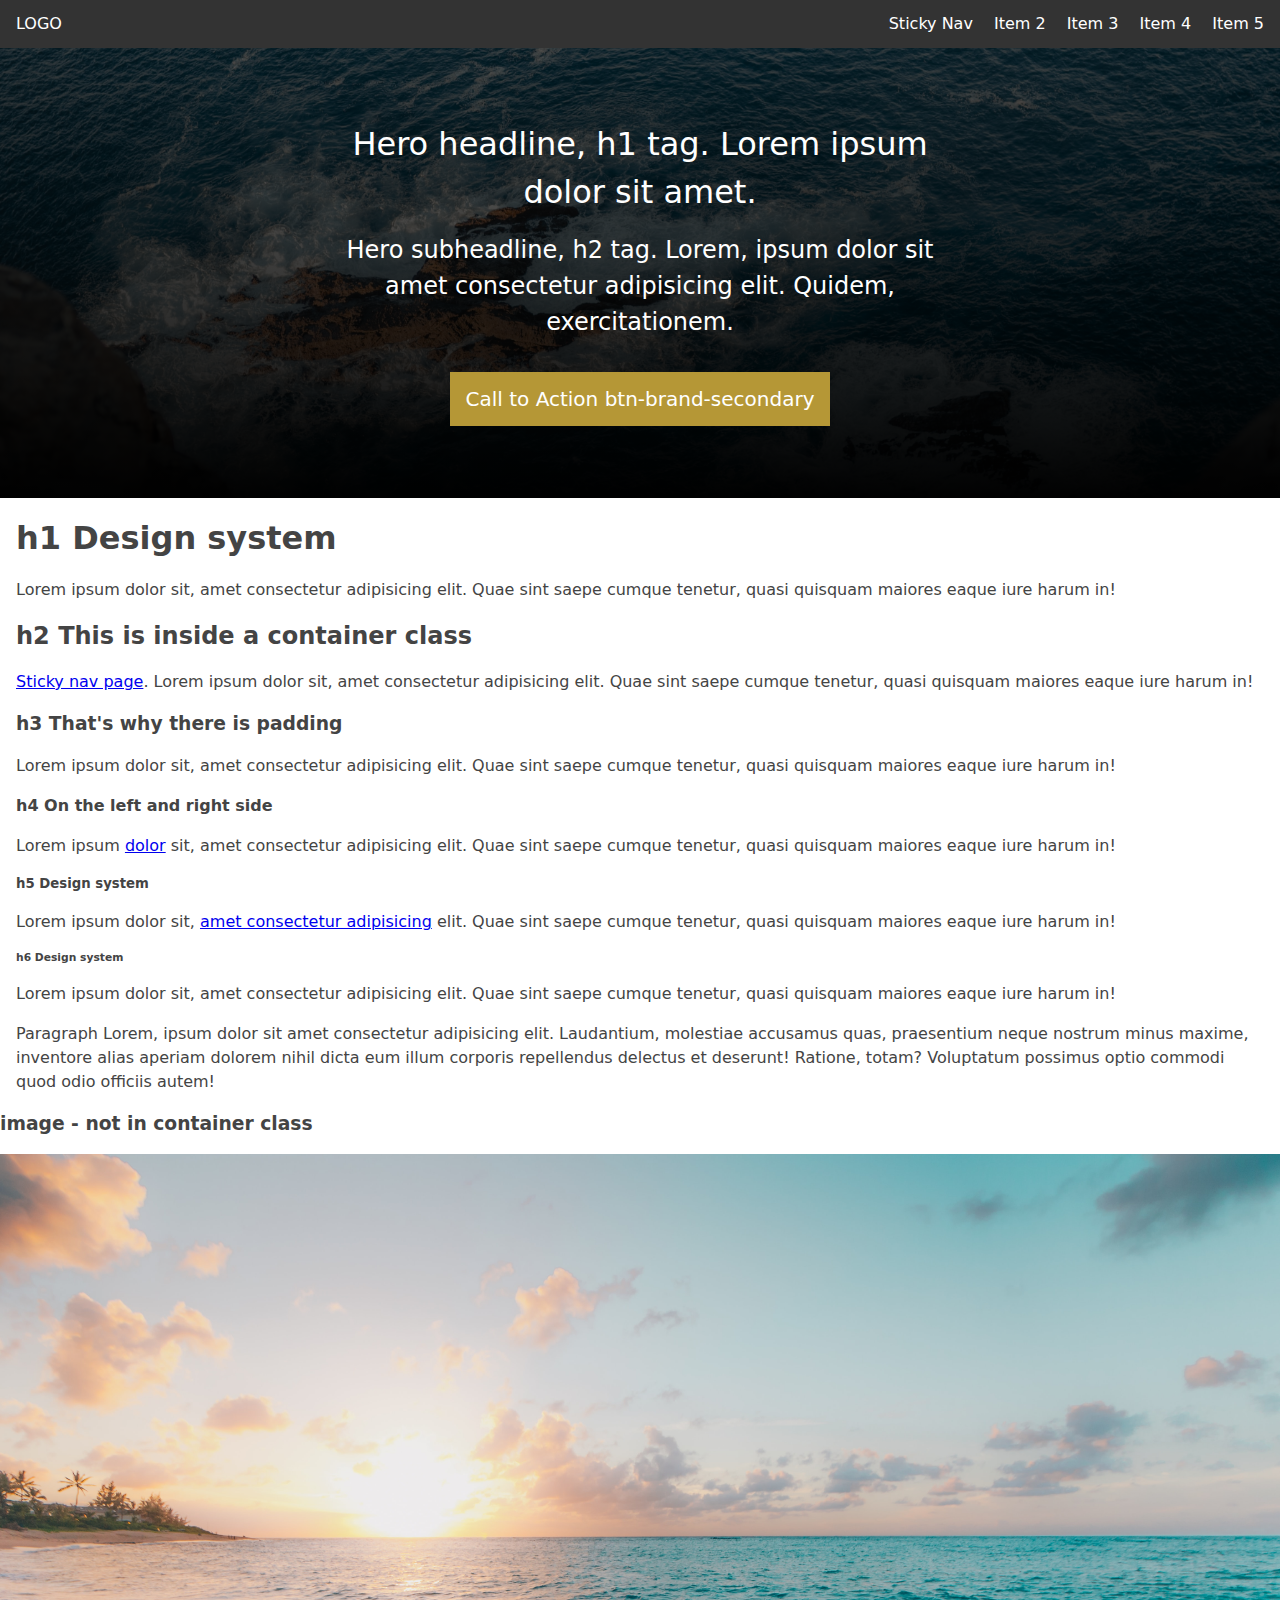
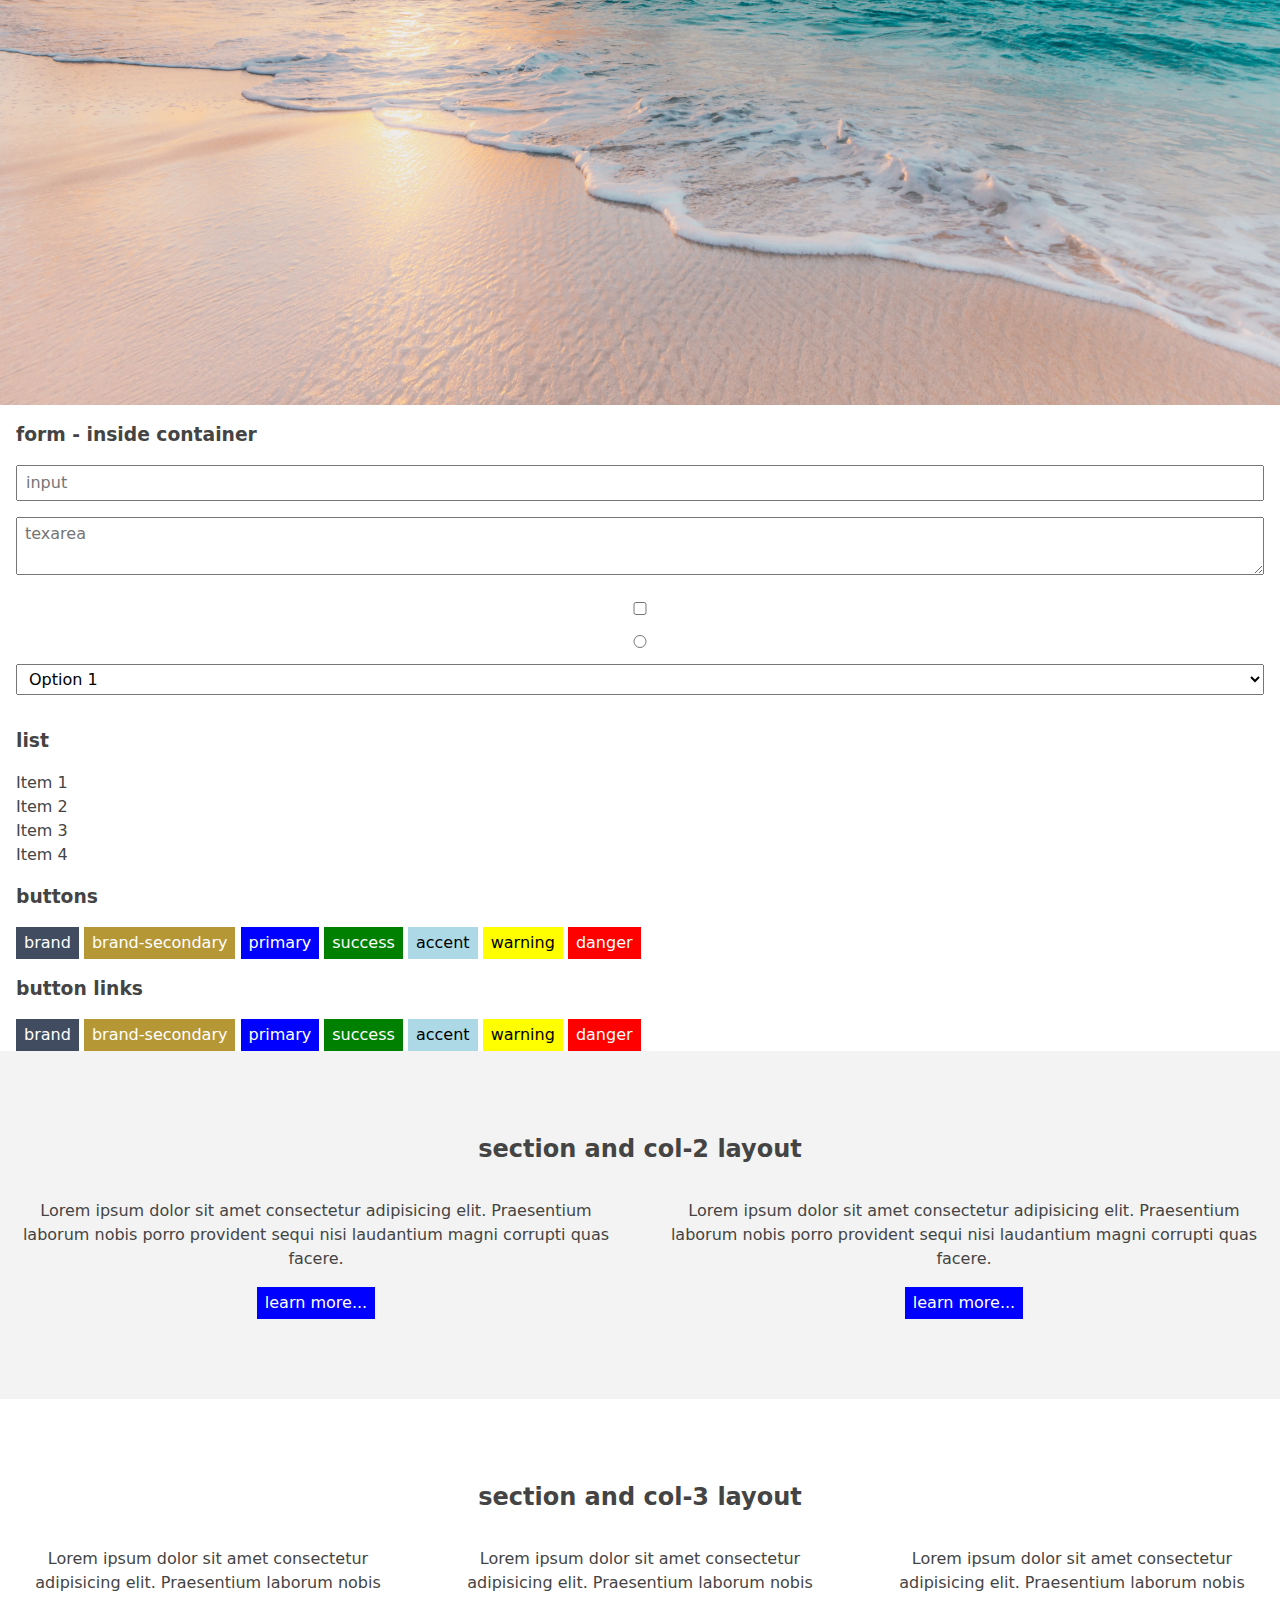
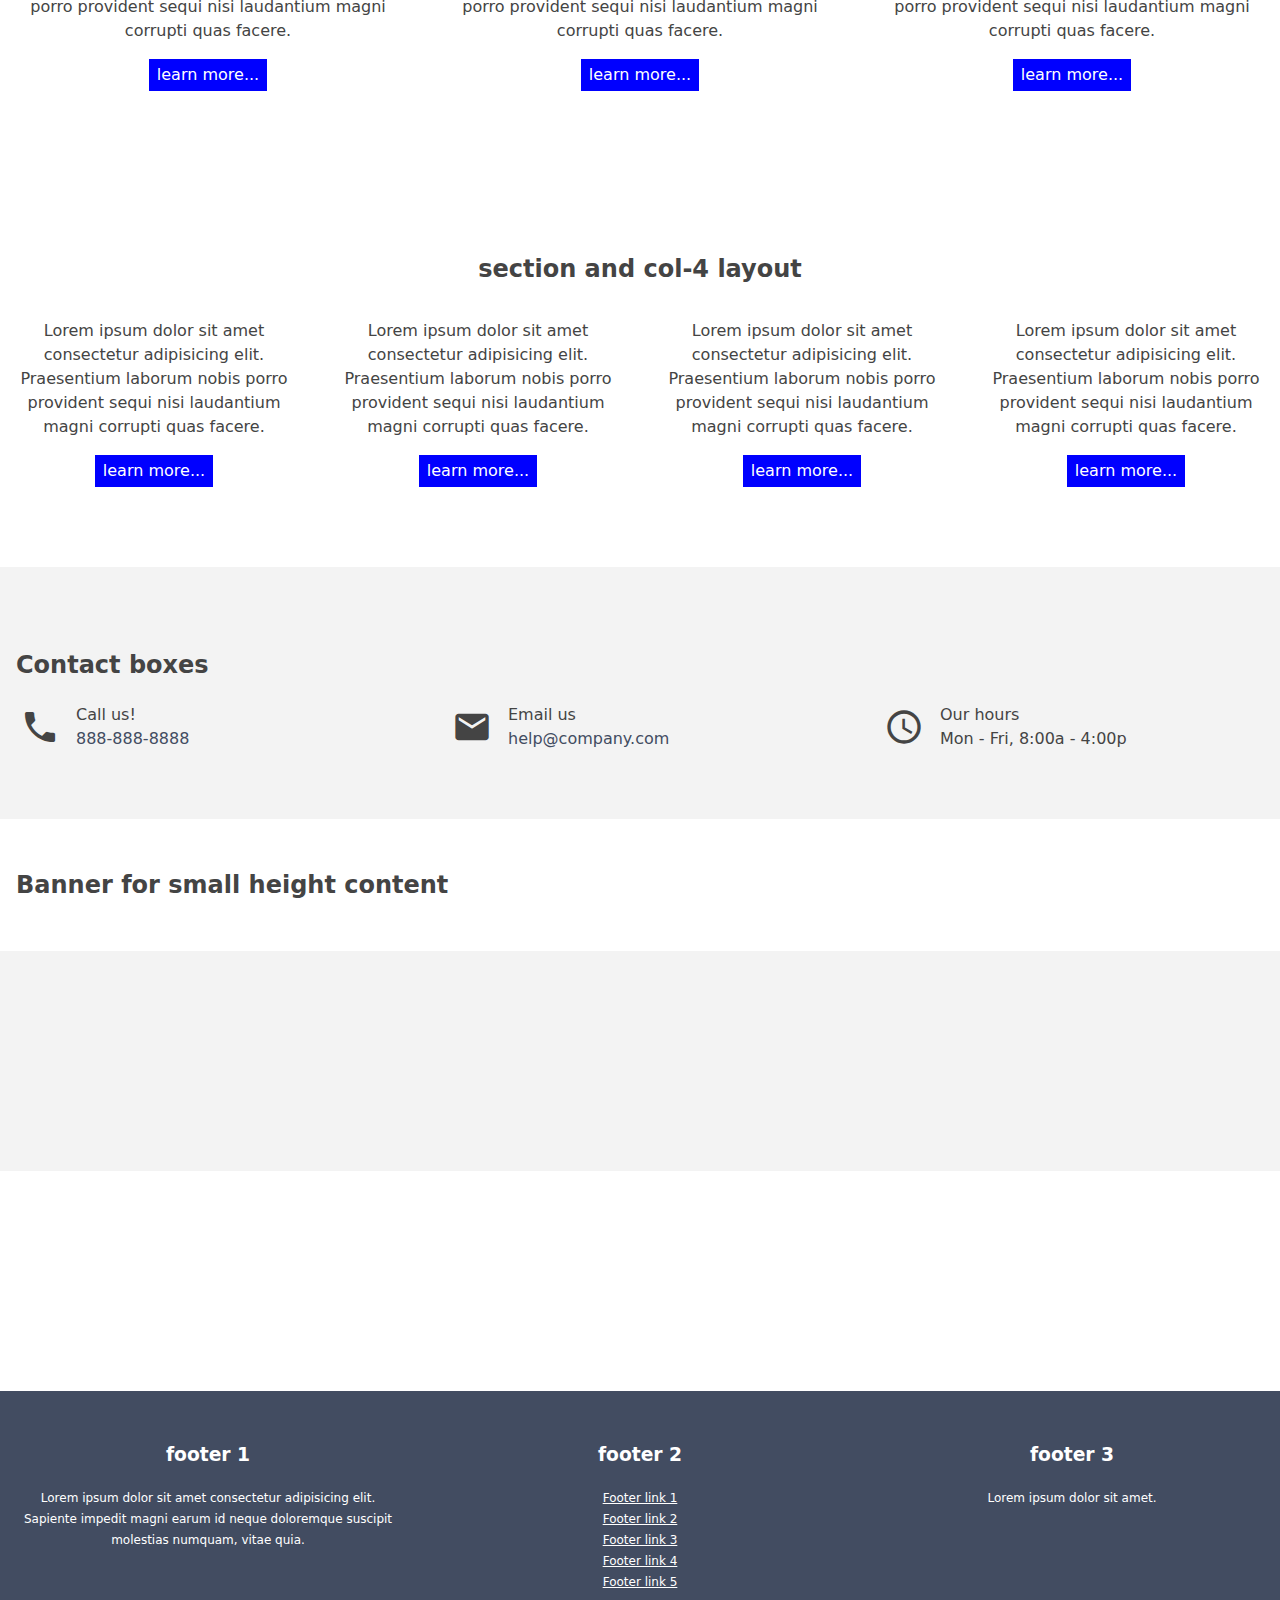
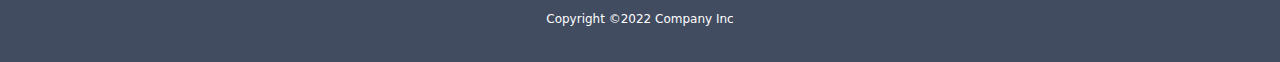
==== index.html @ dd35c8f9 "Added sticky nav, fade-in from righ and left classes, with scripting" ====
<!DOCTYPE html>
<html lang="en">
  <head>
    <meta charset="UTF-8" />
    <meta http-equiv="X-UA-Compatible" content="IE=edge" />
    <meta name="viewport" content="width=device-width, initial-scale=1.0" />
    <link rel="stylesheet" href="./styles/main.css" />
    <link rel="preconnect" href="https://fonts.googleapis.com" />
    <link rel="preconnect" href="https://fonts.gstatic.com" crossorigin />
    <link
      href="https://fonts.googleapis.com/css2?family=Roboto:ital,wght@0,100;0,300;0,400;0,500;0,700;0,900;1,100;1,300;1,400;1,500;1,700;1,900&display=swap"
      rel="stylesheet"
    />
    <link
      href="https://fonts.googleapis.com/icon?family=Material+Icons"
      rel="stylesheet"
    />
    <title>Design System</title>
  </head>
  <body>
    <!-- =======================================================================
    | Navbar
    ======================================================================= -->
    <nav id="navbar" class="navbar navbar-fixed">
      <div class="navbar-center">
        <div class="logo">
          <a href="#">logo</a>
        </div>
        <div class="spacer"></div>
        
        <div class="horizontal-menu">
          <ul>
            <li><a href="./sticky-nav.html">Sticky Nav</a></li>
            <li><a href="#">Item 2</a></li>
            <li><a href="#">Item 3</a></li>
            <li><a href="#">Item 4</a></li>
            <li><a href="#">Item 5</a></li>
          </ul>
        </div>
        <div class="nav-toggle-button menu material-icons">
          <span id="navMenuButton" class=" material-icons-outlined"> menu </span>
        </div>
        <div id="responsiveMenu" class="responsive-menu">
          <ul>
            <li><a href="./sticky-nav.html">Sticky Nav</a></li>
            <li><a href="#">Nav menu item 2</a></li>
            <li><a href="#">Nav menu item 3</a></li>
            <li><a href="#">Nav menu item 4</a></li>
            <li><a href="#">Nav menu item 5</a></li>
            <li><a href="#">Nav menu item 6</a></li>
            <li><a href="#">Nav menu item 7</a></li>
            <li><a href="#">Nav menu item 8</a></li>
            <li><a href="#">Nav menu item 8</a></li>
            <li><a href="#">Nav menu item 8</a></li>
            <li><a href="#">Nav menu item 8</a></li>
          </ul>
        </div>
      </div>

    </nav>
    <!-- =======================================================================
    | End Navbar
    ======================================================================= -->

    <!-- =======================================================================
    | Hero section
    ======================================================================= -->
    <div class="hero">
      <div class="hero-content">
        <h1>Hero headline, h1 tag. Lorem ipsum dolor sit amet.</h1>
        <h2>
          Hero subheadline, h2 tag. Lorem, ipsum dolor sit amet consectetur
          adipisicing elit. Quidem, exercitationem.
        </h2>
        <p>
          <button class="btn btn-brand-secondary">Call to Action btn-brand-secondary</button>
        </p>
      </div>
    </div>
    <!-- =======================================================================
    | End Hero section
    ======================================================================= -->

    <div class="container">
      <h1>h1 Design system</h1>
      <p>
        Lorem ipsum dolor sit, amet consectetur adipisicing elit. Quae sint
        saepe cumque tenetur, quasi quisquam maiores eaque iure harum in!
      </p>
      <h2>h2 This is inside a container class</h2>
      <p>
        <a href="./sticky-nav.html" role="link">Sticky nav page</a>. Lorem ipsum dolor sit, amet consectetur adipisicing elit. Quae sint
        saepe cumque tenetur, quasi quisquam maiores eaque iure harum in!
      </p>
      <h3>h3 That's why there is padding</h3>
      <p>
        Lorem ipsum dolor sit, amet consectetur adipisicing elit. Quae sint
        saepe cumque tenetur, quasi quisquam maiores eaque iure harum in!
      </p>
      <h4>h4 On the left and right side</h4>
      <p>
        Lorem ipsum <a href="#">dolor</a> sit, amet consectetur adipisicing
        elit. Quae sint saepe cumque tenetur, quasi quisquam maiores eaque iure
        harum in!
      </p>
      <h5>h5 Design system</h5>
      <p>
        Lorem ipsum dolor sit,
        <a href="#">amet consectetur adipisicing</a> elit. Quae sint saepe
        cumque tenetur, quasi quisquam maiores eaque iure harum in!
      </p>
      <h6>h6 Design system</h6>
      <p>
        Lorem ipsum dolor sit, amet consectetur adipisicing elit. Quae sint
        saepe cumque tenetur, quasi quisquam maiores eaque iure harum in!
      </p>

      <p>
        Paragraph Lorem, ipsum dolor sit amet consectetur adipisicing elit.
        Laudantium, molestiae accusamus quas, praesentium neque nostrum minus
        maxime, inventore alias aperiam dolorem nihil dicta eum illum corporis
        repellendus delectus et deserunt! Ratione, totam? Voluptatum possimus
        optio commodi quod odio officiis autem!
      </p>
    </div>

    <h3>image - not in container class</h3>
    <img src="./images/beach.jpg" alt="beach" />

    <div class="container">
      <h3>form - inside container</h3>
      <form>
        <input type="text" placeholder="input" />
        <textarea placeholder="texarea"></textarea>
        <input type="checkbox" />
        <input type="radio" />
        <select name="" id="">
          <option>Option 1</option>
          <option>Option 2</option>
          <option>Option 3</option>
          <option>Option 4</option>
        </select>
      </form>
      <h3>list</h3>
      <ul>
        <li>Item 1</li>
        <li>Item 2</li>
        <li>Item 3</li>
        <li>Item 4</li>
      </ul>
      <h3>buttons</h3>
      <button class="btn btn-brand">brand</button>
      <button class="btn btn-brand-secondary">brand-secondary</button>
      <button class="btn btn-primary">primary</button>
      <button class="btn btn-success">success</button>
      <button class="btn btn-accent">accent</button>
      <button class="btn btn-warning">warning</button>
      <button class="btn btn-danger">danger</button>

      <h3>button links</h3>
      <a href="#" class="btn btn-brand">brand</a>
      <a href="#" class="btn btn-brand-secondary">brand-secondary</a>
      <a href="#" class="btn btn-primary">primary</a>
      <a href="#" class="btn btn-success">success</a>
      <a href="#" class="btn btn-accent">accent</a>
      <a href="#" class="btn btn-warning">warning</a>
      <a href="#" class="btn btn-danger">danger</a>
    </div>

    <!-- =======================================================================
    | Section - 2 Columns
    ======================================================================= -->

    <section class="section bg-lightgray">
      <div class="container text-center">
        <h2>section and col-2 layout</h2>
        <div class="col-2">
          <div>
            <p>
              Lorem ipsum dolor sit amet consectetur adipisicing elit.
              Praesentium laborum nobis porro provident sequi nisi laudantium
              magni corrupti quas facere.
            </p>
            <p>
              <a href="#" class="btn btn-primary text-center">learn more...</a>
            </p>
          </div>
          <div>
            <p>
              Lorem ipsum dolor sit amet consectetur adipisicing elit.
              Praesentium laborum nobis porro provident sequi nisi laudantium
              magni corrupti quas facere.
            </p>
            <p>
              <a href="#" class="btn btn-primary text-center">learn more...</a>
            </p>
          </div>
        </div>
      </div>
    </section>
    <!-- =======================================================================
    | End Section - 2 Columns
    ======================================================================= -->

    <!-- =======================================================================
    | Section - 3 Columns
    ======================================================================= -->

    <section class="section">
      <div class="container text-center">
        <h2>section and col-3 layout</h2>
        <div class="col-3">
          <div>
            <p>
              Lorem ipsum dolor sit amet consectetur adipisicing elit.
              Praesentium laborum nobis porro provident sequi nisi laudantium
              magni corrupti quas facere.
            </p>
            <p>
              <a href="#" class="btn btn-primary text-center">learn more...</a>
            </p>
          </div>
          <div>
            <p>
              Lorem ipsum dolor sit amet consectetur adipisicing elit.
              Praesentium laborum nobis porro provident sequi nisi laudantium
              magni corrupti quas facere.
            </p>
            <p>
              <a href="#" class="btn btn-primary text-center">learn more...</a>
            </p>
          </div>
          <div>
            <p>
              Lorem ipsum dolor sit amet consectetur adipisicing elit.
              Praesentium laborum nobis porro provident sequi nisi laudantium
              magni corrupti quas facere.
            </p>
            <p>
              <a href="#" class="btn btn-primary text-center">learn more...</a>
            </p>
          </div>
        </div>
      </div>
    </section>
    <!-- =======================================================================
    | End Section - 3 Columns
    ======================================================================= -->

    <!-- =======================================================================
    | Section - 4 Columns
    ======================================================================= -->

    <section class="section">
      <div class="container text-center">
        <h2>section and col-4 layout</h2>
        <div class="col-4">
          <div>
            <p>
              Lorem ipsum dolor sit amet consectetur adipisicing elit.
              Praesentium laborum nobis porro provident sequi nisi laudantium
              magni corrupti quas facere.
            </p>
            <p>
              <a href="#" class="btn btn-primary text-center">learn more...</a>
            </p>
          </div>
          <div>
            <p>
              Lorem ipsum dolor sit amet consectetur adipisicing elit.
              Praesentium laborum nobis porro provident sequi nisi laudantium
              magni corrupti quas facere.
            </p>
            <p>
              <a href="#" class="btn btn-primary text-center">learn more...</a>
            </p>
          </div>
          <div>
            <p>
              Lorem ipsum dolor sit amet consectetur adipisicing elit.
              Praesentium laborum nobis porro provident sequi nisi laudantium
              magni corrupti quas facere.
            </p>
            <p>
              <a href="#" class="btn btn-primary text-center">learn more...</a>
            </p>
          </div>
          <div>
            <p>
              Lorem ipsum dolor sit amet consectetur adipisicing elit.
              Praesentium laborum nobis porro provident sequi nisi laudantium
              magni corrupti quas facere.
            </p>
            <p>
              <a href="#" class="btn btn-primary text-center">learn more...</a>
            </p>
          </div>
        </div>
      </div>
    </section>
    <!-- =======================================================================
    | End Section - 4 Columns
    ======================================================================= -->

    <!-- =======================================================================
    | Contact Boxes
    ======================================================================= -->
    <section class=" section bg-lightgray">
      <div class="container">
        <h2>Contact boxes</h2>
        <div class="col-3">
          <!-- Contact box  -->
          <div class="contact-box">
            <div class="icon material-icons">
              <span class="material-icons-outlined"> call </span>
            </div>
            <div class="contact-info">
              <div class="headline">Call us!</div>
              <div class="info">
                <a href="tel:888-888-8888">888-888-8888</a>
              </div>
            </div>
          </div>
          <!-- End Contact box  -->
          <!-- Contact box  -->
          <div class="contact-box">
            <div class="icon material-icons">
              <span class="material-icons-outlined"> mail </span>
            </div>
            <div class="contact-info">
              <div class="headline">Email us</div>
              <div class="info">
                <a href="mailto:help@company.com">help@company.com</a>
              </div>
            </div>
          </div>
          <!-- End Contact box  -->
          <!-- Contact box  -->
          <div class="contact-box">
            <div class="icon material-icons">
              <span class="material-icons-outlined"> schedule </span>
            </div>
            <div class="contact-info">
              <div class="headline">Our hours</div>
              <div class="info">Mon - Fri, 8:00a - 4:00p</div>
            </div>
          </div>
          <!-- End Contact box  -->
        </div>
      </div>
    </section>
    <!-- =======================================================================
    | End Contact Boxes
    ======================================================================= -->
    <!-- =======================================================================
    | Banner
    ======================================================================= -->
    <section class="section banner">
      <div class="container">
        <h2>Banner for small height content</h2>
      </div>
    </section>
    <!-- =======================================================================
    | End Banner
    ======================================================================= -->
    <!-- =======================================================================
    | Animated, fade-in content
    ======================================================================= -->
    <section class="section banner bg-lightgray">
      <div class="container">
        <div class="col-2">
          <div class="fade-in text-center">
            <h2>Fade in Content</h2>
            <p>Use <strong>fade-in</strong> class to achieve this effect. Lorem ipsum dolor sit amet consectetur adipisicing elit. Voluptas itaque, qui quis enim facilis architecto obcaecati sapiente quos excepturi cumque.</p>
          </div>
          <div class="fade-in text-center">
            <h2>Fade in Content</h2>
            <p>Use fade-in class to achieve this effect. Lorem ipsum dolor sit amet consectetur adipisicing elit. Voluptas itaque, qui quis enim facilis architecto obcaecati sapiente quos excepturi cumque.</p>
          </div>
        </div>
      </div>
    </section>
    <!-- =======================================================================
    | End Animated, fade-in content
    ======================================================================= -->
    <!-- =======================================================================
    | Animated fade-in from left and right
    ======================================================================= -->
    <section class="section banner">
      <div class="container">
        <div class="col-2">
          <div class="fade-in from-left text-center">
            <h2>Fade in From Left</h2>
            <p>Use fade-in and from-left classes for this. Lorem ipsum dolor sit amet consectetur adipisicing elit. Voluptas itaque, qui quis enim facilis architecto obcaecati sapiente quos excepturi cumque.</p>
          </div>
          <div class="fade-in from-right text-center">
            <h2>Fade in From Right</h2>
            <p>Use fade-in and from-right classes for this. Lorem ipsum dolor sit amet consectetur adipisicing elit. Voluptas itaque, qui quis enim facilis architecto obcaecati sapiente quos excepturi cumque.</p>
          </div>
        </div>
      </div>
    </section>
    <!-- =======================================================================
    | Animated fade-in from left and right
    ======================================================================= -->
    <!-- =======================================================================
    | Footer
    ======================================================================= -->
    <footer class="footer bg-brand text-light">
      <div class="container text-center">
        <div class="col-3">
          <div>
            <h3>footer 1</h3>
            <p class="text-small">
              Lorem ipsum dolor sit amet consectetur adipisicing elit. Sapiente
              impedit magni earum id neque doloremque suscipit molestias
              numquam, vitae quia.
            </p>
          </div>
          <div>
            <h3>footer 2</h3>
            <ul class="text-small">
              <li><a href="#">Footer link 1</a></li>
              <li><a href="#">Footer link 2</a></li>
              <li><a href="#">Footer link 3</a></li>
              <li><a href="#">Footer link 4</a></li>
              <li><a href="#">Footer link 5</a></li>
            </ul>
          </div>
          <div>
            <h3>footer 3</h3>
            <p class="text-small">Lorem ipsum dolor sit amet.</p>
          </div>
        </div>
        <div class="text-small">
          <p>Copyright &copy;2022 Company Inc</p>
      </div>
    </footer>
    <!-- =======================================================================
    | End Footer
    ======================================================================= -->

    <script src="./scripts/main.js"></script>
  </body>
</html>
---- styles/main.css ----
*,
*::before,
*::after {
  margin: 0;
  padding: 0;
  -webkit-box-sizing: border-box;
          box-sizing: border-box;
}

body {
  line-height: 1.5;
  font-family: system-ui, -apple-system, "Segoe UI", Roboto, "Helvetica Neue", Arial, "Noto Sans", "Liberation Sans", sans-serif, "Apple Color Emoji", "Segoe UI Emoji", "Segoe UI Symbol", "Noto Color Emoji";
  color: #444;
  overflow-x: hidden;
}

h1,
h2,
h3,
h4,
h5,
h6 {
  font-family: system-ui, -apple-system, "Segoe UI", Roboto, "Helvetica Neue", Arial, "Noto Sans", "Liberation Sans", sans-serif, "Apple Color Emoji", "Segoe UI Emoji", "Segoe UI Symbol", "Noto Color Emoji";
  margin: 1rem 0;
}

p,
blockquote {
  margin: 1rem 0;
}

img {
  width: 100%;
  display: block;
}

input,
textarea,
select {
  width: 100%;
  font: inherit;
  padding: 0.25rem 0.5rem;
  margin: 0 0 1rem 0;
  -webkit-box-sizing: border-box;
          box-sizing: border-box;
}

blockquote {
  display: block;
  margin-left: 1rem;
}

.btn {
  padding: 0.25rem 0.5rem;
  border: 0 solid #777;
  border-radius: 0;
  cursor: pointer;
  font: inherit;
  display: inline-block;
  margin: 0;
}

a.btn {
  text-decoration: none;
}

.btn:hover, .btn:focus {
  -webkit-box-shadow: none;
          box-shadow: none;
}

.btn-brand {
  background-color: #424c61;
  color: white;
}

.btn-brand-secondary {
  background-color: #b59736;
  color: white;
}

.btn-primary {
  background-color: blue;
  color: white;
  border: 0 solid #6b6bff;
}

.btn-success {
  background-color: green;
  color: white;
  border: 0 solid #518a51;
}

.btn-accent {
  background-color: lightblue;
  color: black;
  border: 0 solid #cbdfe6;
}

.btn-warning {
  background-color: yellow;
  color: black;
  border: 0 solid #f5f599;
}

.btn-danger {
  background-color: red;
  color: white;
  border: 0 solid #ff7575;
}

.contact-box {
  display: -webkit-box;
  display: -ms-flexbox;
  display: flex;
  padding: 0.25rem;
  font-size: 1rem;
}

.contact-box .icon {
  font-size: 2.5rem;
  color: #444;
  display: -webkit-box;
  display: -ms-flexbox;
  display: flex;
  -webkit-box-orient: horizontal;
  -webkit-box-direction: normal;
      -ms-flex-direction: row;
          flex-direction: row;
  -webkit-box-align: center;
      -ms-flex-align: center;
          align-items: center;
  margin-right: 1rem;
}

.contact-box .contact-info {
  font-size: 1rem;
}

.contact-box .contact-info .headline {
  color: #444;
}

.contact-box .contact-info a {
  color: #424c61;
  text-decoration: none;
}

.container {
  max-width: 80rem;
  margin: 0 auto;
  padding: 0 1rem;
}

.col-2 {
  display: -ms-grid;
  display: grid;
  -ms-grid-columns: 1fr;
      grid-template-columns: 1fr;
  gap: 2rem;
}

@media screen and (min-width: 600px) {
  .col-2 {
    -ms-grid-columns: 1fr 1fr;
        grid-template-columns: 1fr 1fr;
  }
}

.col-3 {
  display: -ms-grid;
  display: grid;
  -ms-grid-columns: 1fr;
      grid-template-columns: 1fr;
  gap: 2rem;
}

@media screen and (min-width: 768px) {
  .col-3 {
    -ms-grid-columns: 1fr 1fr 1fr;
        grid-template-columns: 1fr 1fr 1fr;
    gap: 2rem;
  }
}

.col-4 {
  display: -ms-grid;
  display: grid;
  -ms-grid-columns: 1fr;
      grid-template-columns: 1fr;
  gap: 2rem;
}

@media screen and (min-width: 600px) {
  .col-4 {
    -ms-grid-columns: 1fr 1fr;
        grid-template-columns: 1fr 1fr;
  }
}

@media screen and (min-width: 768px) {
  .col-4 {
    -ms-grid-columns: 1fr 1fr 1fr 1fr;
        grid-template-columns: 1fr 1fr 1fr 1fr;
    gap: 2rem;
  }
}

@media screen and (min-width: 992px) {
  .col-2,
  .col-3,
  .col-4 {
    gap: 3rem;
  }
}

.navbar {
  background-color: #333;
  color: white;
  min-height: 3rem;
  display: -webkit-box;
  display: -ms-flexbox;
  display: flex;
  -webkit-box-align: center;
      -ms-flex-align: center;
          align-items: center;
}

.navbar.open {
  position: fixed;
  top: 0;
  width: 100%;
  z-index: 1;
}

.navbar .navbar-center {
  display: -webkit-box;
  display: -ms-flexbox;
  display: flex;
  width: 100%;
  max-width: 80rem;
  min-height: 100%;
  margin: 0 auto;
  padding: 0 1rem;
}

.navbar .navbar-center .logo {
  text-transform: uppercase;
}

.navbar .navbar-center .logo a {
  color: white;
  text-decoration: none;
}

.navbar .navbar-center .spacer {
  -webkit-box-flex: 1;
      -ms-flex: 1;
          flex: 1;
}

.navbar .navbar-center .menu {
  color: white;
}

.navbar .horizontal-menu a {
  color: white;
  text-decoration: none;
}

.navbar .horizontal-menu a.active {
  text-decoration: underline;
}

.navbar .horizontal-menu a:hover,
.navbar .horizontal-menu a:focus {
  text-decoration: underline;
}

.navbar .horizontal-menu li {
  display: inline;
  margin-left: 1rem;
}

.nav-toggle-button {
  cursor: pointer;
}

@media screen and (min-width: 768px) {
  .nav-toggle-button {
    display: none !important;
  }
}

@media screen and (max-width: 767px) {
  .horizontal-menu {
    display: none;
  }
}

.responsive-menu {
  position: fixed;
  top: 3rem;
  left: 0;
  background-color: #333;
  display: none;
}

.responsive-menu.open {
  display: block;
  width: 100%;
  height: 100vh;
  border-top: 1px solid #444;
  z-index: 1;
  overflow-y: auto;
}

.responsive-menu li {
  padding: 0.5rem 1rem;
  border-bottom: 1px solid #444;
}

.responsive-menu a {
  color: white;
  display: block;
  width: 80rem;
}

.navbar-fixed {
  position: fixed;
  top: 0;
  width: 100%;
  z-index: 1;
}

.navbar-sticky {
  position: fixed;
  top: 0;
  left: 0;
  width: 100%;
  z-index: 1;
  background-color: transparent;
  -webkit-transition: all 0.3s ease-in-out;
  transition: all 0.3s ease-in-out;
}

.navbar-sticky.open {
  background-color: #424c61;
}

.navbar-sticky.active {
  background-color: #424c61;
  -webkit-box-shadow: 0 2px 10px rgba(0, 0, 0, 0.3);
          box-shadow: 0 2px 10px rgba(0, 0, 0, 0.3);
  z-index: 2;
}

.navbar-sticky.active a,
.navbar-sticky.active .logo a {
  color: white;
}

.navbar-sticky.active .nav-toggle-button {
  color: white;
}

ul {
  list-style-type: none;
}

li {
  list-style: none;
}

.hero {
  height: 50vh;
  min-height: 25rem;
  background: -webkit-gradient(linear, left top, left bottom, from(rgba(0, 0, 0, 0.5)), to(rgba(0, 0, 0, 0.99))), url("../images/hero.jpg");
  background: linear-gradient(to bottom, rgba(0, 0, 0, 0.5), rgba(0, 0, 0, 0.99)), url("../images/hero.jpg");
  background-repeat: no-repeat;
  background-size: cover;
  background-position: center;
  color: white;
  margin: 0;
  padding: 0;
  display: -ms-grid;
  display: grid;
  place-items: center;
  margin-top: 3rem;
}

.hero .hero-content {
  width: 90vw;
  max-width: 40rem;
  margin: 0 auto;
  -webkit-transform: translateY(0);
          transform: translateY(0);
}

.hero .hero-content h1,
.hero .hero-content h2 {
  text-align: center;
}

.hero .hero-content h1 {
  font-weight: 400;
}

.hero .hero-content h2 {
  font-weight: 100;
}

.hero .hero-content p {
  text-align: center;
}

.hero .hero-content .btn {
  margin-top: 1rem;
  padding: 0.75rem 1rem;
  font-size: 1.25rem;
  font-weight: 400;
}

.hero.hero-sticky {
  margin-top: 0;
}

@media screen and (max-width: 599px) {
  .hero .hero-content h1 {
    font-size: 1.5rem;
  }
  .hero .hero-content h2 {
    font-size: 1.25rem;
  }
  .hero .hero-content .btn {
    font-size: 1rem;
    padding: 0.5rem 1rem;
  }
}

section.banner {
  padding: 2rem 0;
}

.footer {
  padding: 2rem 0 1rem 0;
  line-height: 1.75;
}

.footer a {
  color: white;
}

.section {
  padding: 4rem 0;
}

.fade-in,
.from-left,
.from-right {
  opacity: 0;
  -webkit-transition: all 750ms ease-in;
  transition: all 750ms ease-in;
}

.fade-in.appear,
.from-left.appear,
.from-right.appear {
  opacity: 1;
}

.from-left {
  -webkit-transform: translateX(-50%);
          transform: translateX(-50%);
}

.from-right {
  -webkit-transform: translateX(50%);
          transform: translateX(50%);
}

.from-left.appear,
.from-right.appear {
  -webkit-transform: translateX(0);
          transform: translateX(0);
}

.bg-lightgray {
  background-color: #f3f3f3;
}

.bg-dark {
  background-color: #333;
}

.bg-brand {
  background-color: #424c61;
}

.text-light {
  color: white;
}

.text-small {
  font-size: 0.75rem;
}

.text-center {
  text-align: center;
}
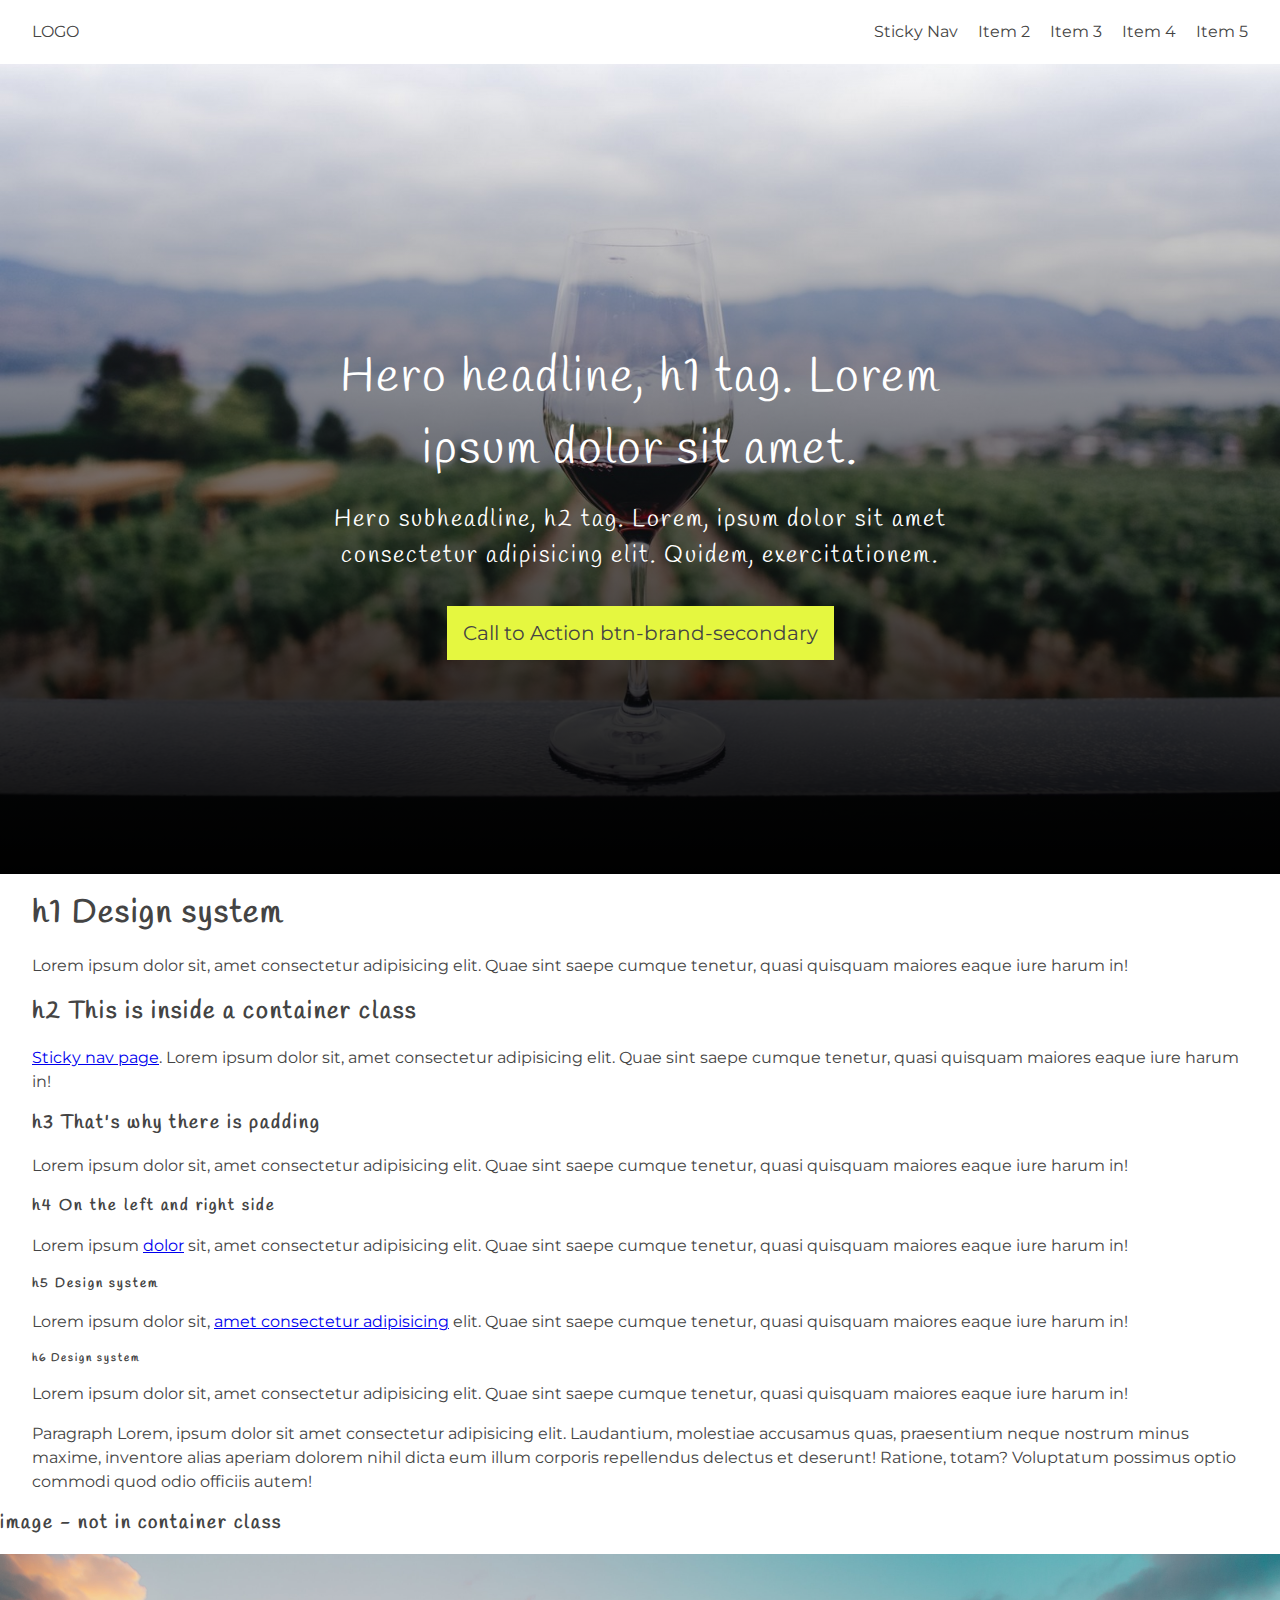
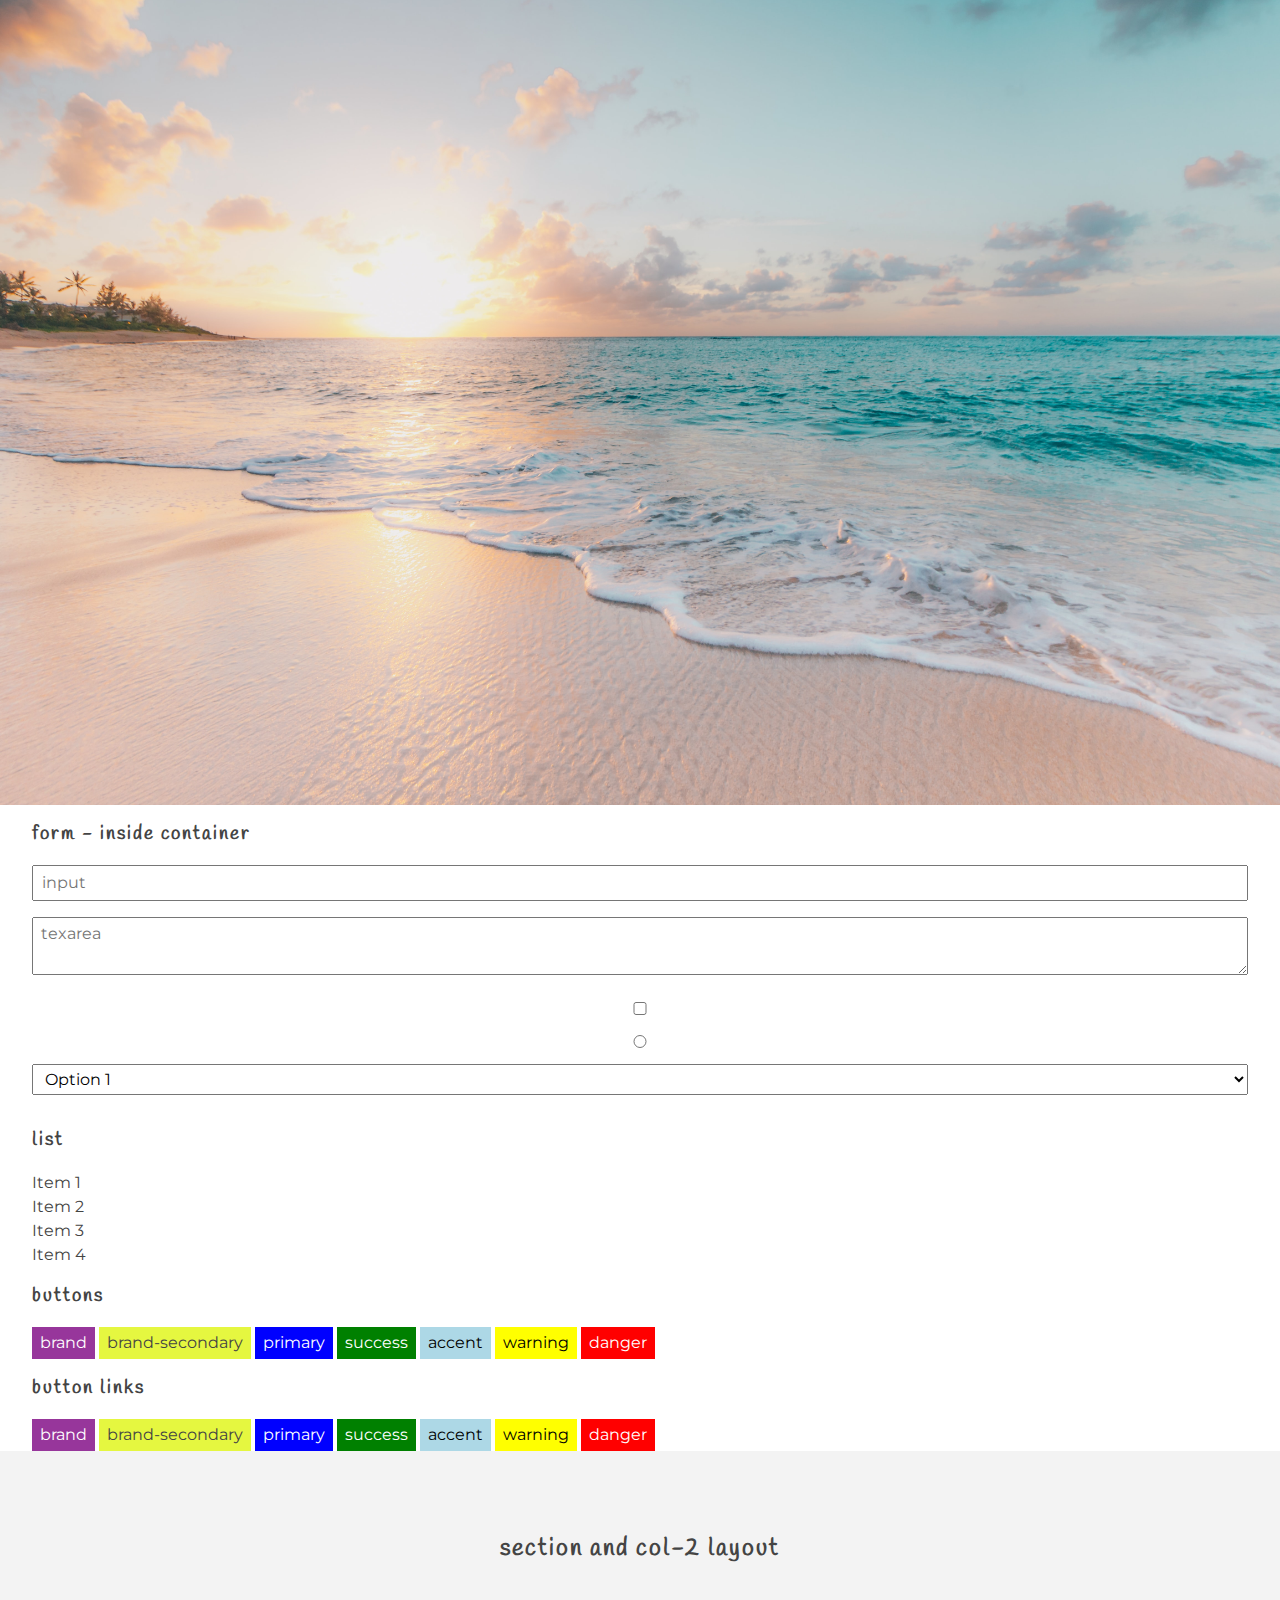
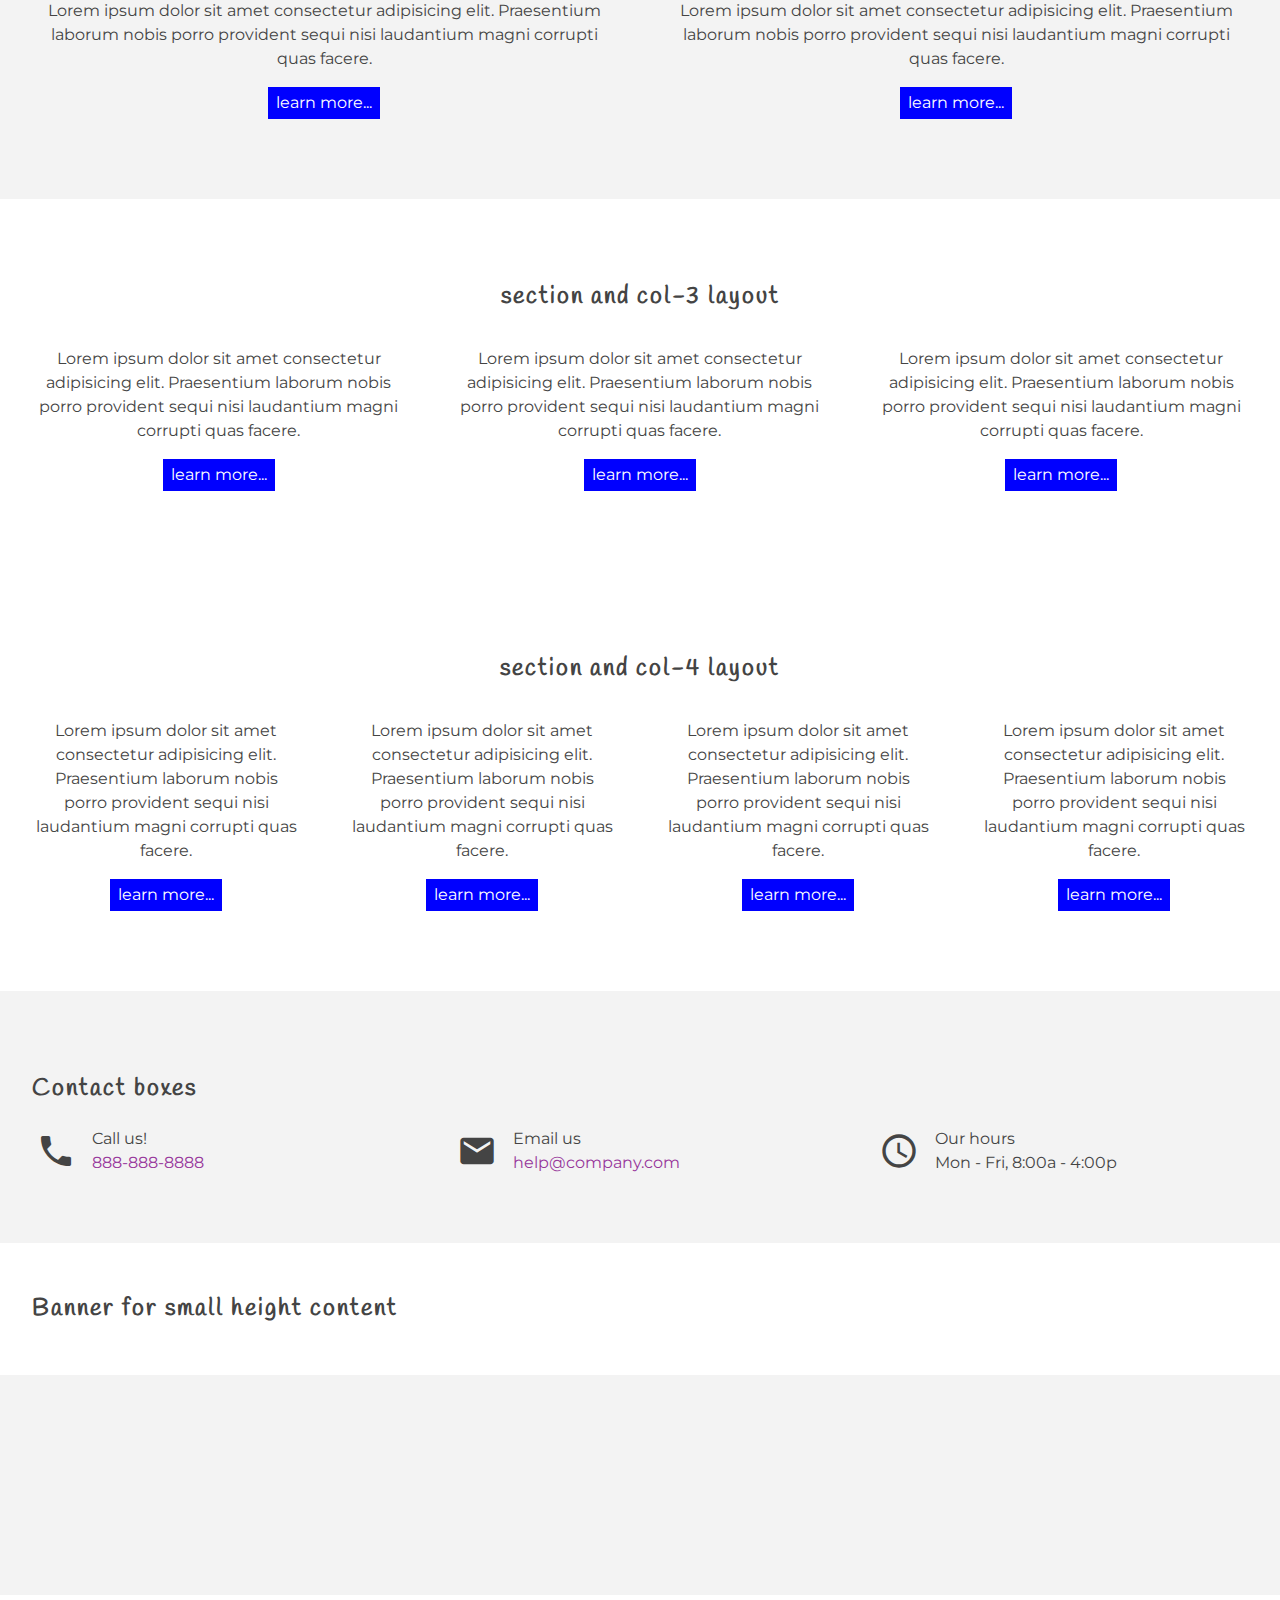
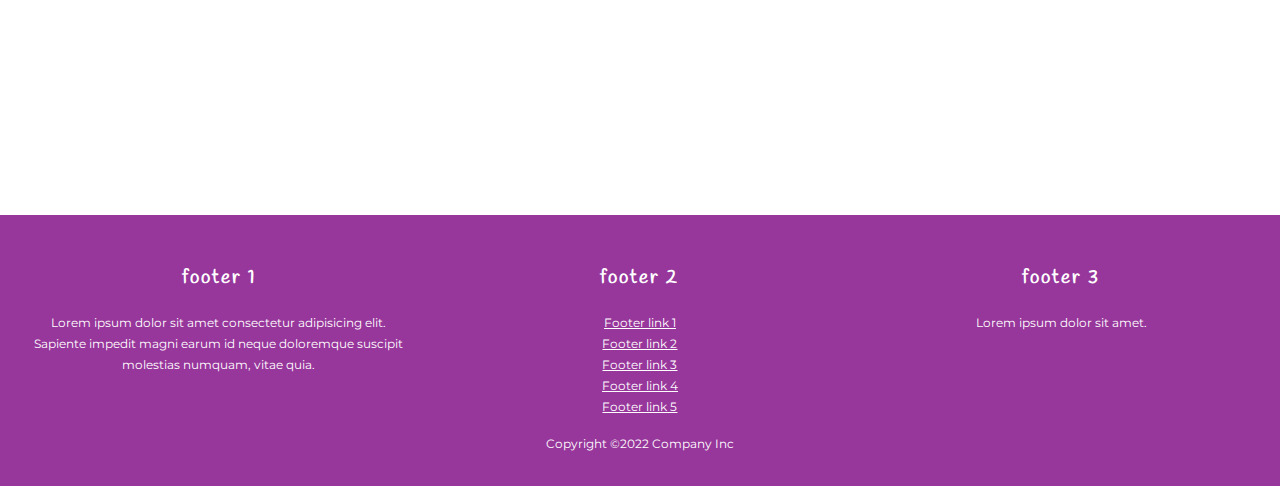
==== commit e15e8121: "Responsive nav closes on link click" ====
--- a/index.html
+++ b/index.html
@@ -42,17 +42,12 @@
         </div>
         <div id="responsiveMenu" class="responsive-menu">
           <ul>
-            <li><a href="./sticky-nav.html">Sticky Nav</a></li>
-            <li><a href="#">Nav menu item 2</a></li>
-            <li><a href="#">Nav menu item 3</a></li>
-            <li><a href="#">Nav menu item 4</a></li>
-            <li><a href="#">Nav menu item 5</a></li>
-            <li><a href="#">Nav menu item 6</a></li>
-            <li><a href="#">Nav menu item 7</a></li>
-            <li><a href="#">Nav menu item 8</a></li>
-            <li><a href="#">Nav menu item 8</a></li>
-            <li><a href="#">Nav menu item 8</a></li>
-            <li><a href="#">Nav menu item 8</a></li>
+            <li><a class="responsive-menu-item" href="./sticky-nav.html">Sticky Nav</a></li>
+            <li><a class="responsive-menu-item"  href="#">Nav menu item 2</a></li>
+            <li><a class="responsive-menu-item"  href="#">Nav menu item 3</a></li>
+            <li><a class="responsive-menu-item"   href="#">Nav menu item 4</a></li>
+            <li><a class="responsive-menu-item"   href="#">Nav menu item 8</a></li>
+            <li><a class="responsive-menu-item"   href="#">Nav menu item 8</a></li>
           </ul>
         </div>
       </div>
--- a/styles/main.css
+++ b/styles/main.css
@@ -1,3 +1,4 @@
+@import url("https://fonts.googleapis.com/css2?family=Handlee&family=Montserrat:wght@100;400;700&display=swap");
 *,
 *::before,
 *::after {
@@ -9,7 +10,6 @@
 
 body {
   line-height: 1.5;
-  font-family: system-ui, -apple-system, "Segoe UI", Roboto, "Helvetica Neue", Arial, "Noto Sans", "Liberation Sans", sans-serif, "Apple Color Emoji", "Segoe UI Emoji", "Segoe UI Symbol", "Noto Color Emoji";
   color: #444;
   overflow-x: hidden;
 }
@@ -20,7 +20,6 @@
 h4,
 h5,
 h6 {
-  font-family: system-ui, -apple-system, "Segoe UI", Roboto, "Helvetica Neue", Arial, "Noto Sans", "Liberation Sans", sans-serif, "Apple Color Emoji", "Segoe UI Emoji", "Segoe UI Symbol", "Noto Color Emoji";
   margin: 1rem 0;
 }
 
@@ -50,6 +49,20 @@
   margin-left: 1rem;
 }
 
+body {
+  font-family: "Montserrat", sans-serif;
+}
+
+h1,
+h2,
+h3,
+h4,
+h5,
+h6 {
+  font-family: "Handlee", cursive;
+  letter-spacing: 0.125rem;
+}
+
 .btn {
   padding: 0.25rem 0.5rem;
   border: 0 solid #777;
@@ -58,25 +71,32 @@
   font: inherit;
   display: inline-block;
   margin: 0;
+  -webkit-transition: all 0.3s ease-in-out;
+  transition: all 0.3s ease-in-out;
 }
 
 a.btn {
   text-decoration: none;
 }
 
-.btn:hover, .btn:focus {
+.btn:hover,
+.btn:focus {
   -webkit-box-shadow: none;
           box-shadow: none;
 }
 
 .btn-brand {
-  background-color: #424c61;
+  background-color: #97369b;
   color: white;
 }
 
 .btn-brand-secondary {
-  background-color: #b59736;
-  color: white;
+  background-color: #e5f740;
+  color: #444;
+}
+
+.btn-brand-secondary:hover {
+  background-color: #ebf971;
 }
 
 .btn-primary {
@@ -142,14 +162,30 @@
 }
 
 .contact-box .contact-info a {
-  color: #424c61;
+  color: #97369b;
   text-decoration: none;
+}
+
+.contact-box .contact-info .info {
+  text-align: left;
 }
 
 .container {
   max-width: 80rem;
   margin: 0 auto;
-  padding: 0 1rem;
+  padding: 0 2rem;
+}
+
+.container-thin {
+  max-width: 53.36rem;
+  margin: 0 auto;
+  padding: 0 2rem;
+}
+
+.container-thinner {
+  max-width: 40rem;
+  margin: 0 auto;
+  padding: 0 2rem;
 }
 
 .col-2 {
@@ -215,9 +251,9 @@
 }
 
 .navbar {
-  background-color: #333;
-  color: white;
-  min-height: 3rem;
+  background-color: white;
+  color: #444;
+  min-height: 4rem;
   display: -webkit-box;
   display: -ms-flexbox;
   display: flex;
@@ -231,25 +267,31 @@
   top: 0;
   width: 100%;
   z-index: 1;
+  border-bottom: 1px solid rgba(0, 0, 0, 0.1);
 }
 
 .navbar .navbar-center {
   display: -webkit-box;
   display: -ms-flexbox;
   display: flex;
+  -webkit-box-align: center;
+      -ms-flex-align: center;
+          align-items: center;
   width: 100%;
   max-width: 80rem;
   min-height: 100%;
   margin: 0 auto;
-  padding: 0 1rem;
+  padding: 0 2rem;
 }
 
 .navbar .navbar-center .logo {
   text-transform: uppercase;
+  width: 16rem;
+  max-width: 75%;
 }
 
 .navbar .navbar-center .logo a {
-  color: white;
+  color: #444;
   text-decoration: none;
 }
 
@@ -260,11 +302,11 @@
 }
 
 .navbar .navbar-center .menu {
-  color: white;
+  color: #444;
 }
 
 .navbar .horizontal-menu a {
-  color: white;
+  color: #444;
   text-decoration: none;
 }
 
@@ -284,6 +326,9 @@
 
 .nav-toggle-button {
   cursor: pointer;
+  display: -webkit-box;
+  display: -ms-flexbox;
+  display: flex;
 }
 
 @media screen and (min-width: 768px) {
@@ -300,30 +345,46 @@
 
 .responsive-menu {
   position: fixed;
-  top: 3rem;
+  top: 4rem;
   left: 0;
-  background-color: #333;
+  background-color: white;
   display: none;
+  -webkit-transition: all 0.3s ease-in-out;
+  transition: all 0.3s ease-in-out;
 }
 
 .responsive-menu.open {
   display: block;
   width: 100%;
   height: 100vh;
-  border-top: 1px solid #444;
+  border-top: 1px solid white;
   z-index: 1;
   overflow-y: auto;
+  overflow-x: hidden;
 }
 
 .responsive-menu li {
-  padding: 0.5rem 1rem;
-  border-bottom: 1px solid #444;
+  border-bottom: 1px solid rgba(0, 0, 0, 0.1);
 }
 
 .responsive-menu a {
-  color: white;
+  color: #444;
   display: block;
   width: 80rem;
+  margin: 0;
+  padding: 1rem;
+  -webkit-transition: all 0.3s ease-in-out;
+  transition: all 0.3s ease-in-out;
+  text-decoration: none;
+  font-size: 1.25rem;
+  font-family: "Handlee", cursive;
+  letter-spacing: 0.25rem;
+  font-weight: bold;
+}
+
+.responsive-menu a:hover {
+  background-color: #97369b;
+  color: white;
 }
 
 .navbar-fixed {
@@ -345,23 +406,24 @@
 }
 
 .navbar-sticky.open {
-  background-color: #424c61;
+  background-color: white;
 }
 
 .navbar-sticky.active {
-  background-color: #424c61;
+  background-color: white;
   -webkit-box-shadow: 0 2px 10px rgba(0, 0, 0, 0.3);
           box-shadow: 0 2px 10px rgba(0, 0, 0, 0.3);
+  color: #444;
   z-index: 2;
 }
 
 .navbar-sticky.active a,
 .navbar-sticky.active .logo a {
-  color: white;
+  color: #444;
 }
 
 .navbar-sticky.active .nav-toggle-button {
-  color: white;
+  color: #444;
 }
 
 ul {
@@ -373,10 +435,10 @@
 }
 
 .hero {
-  height: 50vh;
+  height: 90vh;
   min-height: 25rem;
-  background: -webkit-gradient(linear, left top, left bottom, from(rgba(0, 0, 0, 0.5)), to(rgba(0, 0, 0, 0.99))), url("../images/hero.jpg");
-  background: linear-gradient(to bottom, rgba(0, 0, 0, 0.5), rgba(0, 0, 0, 0.99)), url("../images/hero.jpg");
+  background: -webkit-gradient(linear, left top, left bottom, from(rgba(0, 0, 0, 0.01)), to(rgba(0, 0, 0, 0.99))), url("../images/hero.jpg");
+  background: linear-gradient(to bottom, rgba(0, 0, 0, 0.01), rgba(0, 0, 0, 0.99)), url("../images/hero.jpg");
   background-repeat: no-repeat;
   background-size: cover;
   background-position: center;
@@ -386,15 +448,15 @@
   display: -ms-grid;
   display: grid;
   place-items: center;
-  margin-top: 3rem;
+  margin-top: 4rem;
 }
 
 .hero .hero-content {
   width: 90vw;
   max-width: 40rem;
   margin: 0 auto;
-  -webkit-transform: translateY(0);
-          transform: translateY(0);
+  -webkit-transform: translateY(2rem);
+          transform: translateY(2rem);
 }
 
 .hero .hero-content h1,
@@ -403,11 +465,11 @@
 }
 
 .hero .hero-content h1 {
-  font-weight: 400;
+  font-weight: lighter;
 }
 
 .hero .hero-content h2 {
-  font-weight: 100;
+  font-weight: lighter;
 }
 
 .hero .hero-content p {
@@ -426,15 +488,21 @@
 }
 
 @media screen and (max-width: 599px) {
-  .hero .hero-content h1 {
+  .hero h1 {
     font-size: 1.5rem;
   }
-  .hero .hero-content h2 {
+  .hero h2 {
     font-size: 1.25rem;
   }
-  .hero .hero-content .btn {
+  .hero .btn {
     font-size: 1rem;
     padding: 0.5rem 1rem;
+  }
+}
+
+@media screen and (min-width: 992px) {
+  .hero h1 {
+    font-size: 3rem;
   }
 }
 
@@ -469,14 +537,15 @@
   opacity: 1;
 }
 
-.from-left {
-  -webkit-transform: translateX(-50%);
-          transform: translateX(-50%);
-}
-
-.from-right {
-  -webkit-transform: translateX(50%);
-          transform: translateX(50%);
+@media screen and (min-width: 768px) {
+  .from-left {
+    -webkit-transform: translateX(-50%);
+            transform: translateX(-50%);
+  }
+  .from-right {
+    -webkit-transform: translateX(50%);
+            transform: translateX(50%);
+  }
 }
 
 .from-left.appear,
@@ -494,7 +563,7 @@
 }
 
 .bg-brand {
-  background-color: #424c61;
+  background-color: #97369b;
 }
 
 .text-light {
@@ -508,3 +577,42 @@
 .text-center {
   text-align: center;
 }
+
+.text-uppercase {
+  text-transform: uppercase;
+}
+
+.text-capitalize {
+  text-transform: capitalize;
+}
+
+.img-h-10 {
+  -o-object-fit: cover;
+     object-fit: cover;
+  max-height: 10rem;
+}
+
+.img-h-20 {
+  -o-object-fit: cover;
+     object-fit: cover;
+  max-height: 20rem;
+}
+
+.img-h-30 {
+  -o-object-fit: cover;
+     object-fit: cover;
+  max-height: 30rem;
+}
+
+@media screen and (max-width: 599px) {
+  .reverse-vertical {
+    display: -webkit-box;
+    display: -ms-flexbox;
+    display: flex;
+    -webkit-box-orient: vertical;
+    -webkit-box-direction: reverse;
+        -ms-flex-direction: column-reverse;
+            flex-direction: column-reverse;
+  }
+}
+/*# sourceMappingURL=main.css.map */